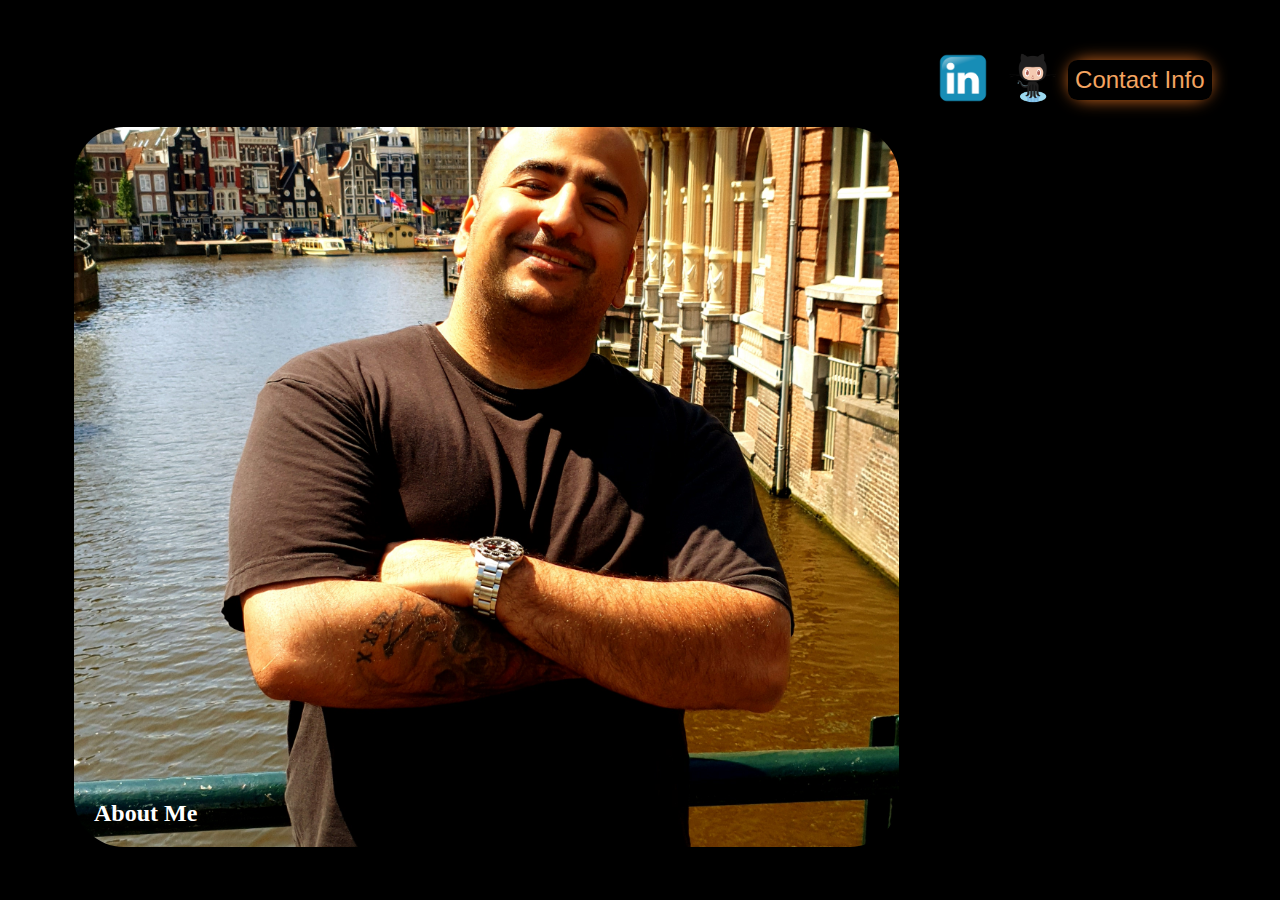
==== index.html @ 6e3f9f25 "fixed the styling in the body of contact info" ====
<!DOCTYPE html>
<html lang="en">
  <head>
    <meta charset="UTF-8" />
    <meta http-equiv="X-UA-Compatible" content="IE=edge" />
    <meta name="viewport" content="width=device-width, initial-scale=1.0" />
    <link
      rel="stylesheet"
      href="https://cdnjs.cloudflare.com/ajax/libs/font-awesome/5.15.2/css/all.min.css"
      integrity="sha512-HK5fgLBL+xu6dm/Ii3z4xhlSUyZgTT9tuc/hSrtw6uzJOvgRr2a9jyxxT1ely+B+xFAmJKVSTbpM/CuL7qxO8w=="
      crossorigin="anonymous"
    />
    <link rel="stylesheet" href="/style.css" />
    <title>Julius Alamarvdashti</title>
  </head>

  <body class="common">
    <nav>
      <span>
        <p class="title">Julius Alamarvdashti Front-End Developer</p></span
      >
      <div class="linkedin">
        <a
          href="https://www.linkedin.com/in/julius-alamarvdashti-38649270/"
          rel="noopener noreferrer"
          target="_blank"
          ><img id="linkedin" src="./images/linkedin.png" alt="facebook icon"
        /></a>
      </div>
      <div class="github">
        <a
          href="https://github.com/Julius-88"
          rel="noopener noreferrer"
          target="_blank"
          ><img id="github" src="./images/Octocat.png" alt="facebook icon"
        /></a>
      </div>
      <div>
        <div class="button-body">
          <button data-modal-target="#modal" class="contact">
            Contact Info
          </button>
        </div>
        <div class="modal" id="modal">
          <div class="modal-header">
            <div class="title">Contact Me!</div>
            <button data-close-button class="close-button">&times;</button>
          </div>
          <div class="modal-body">
            <p>Email:julius.soltani@gmail.com</p>
            <p>Phonenr: +46 761629927</p>
          </div>
        </div>
        <div id="overlay"></div>
      </div>
    </nav>
    <div class="container">
      <div id="firstCard" class="panel active">
        <a href="/pagetwo.html">
          <h3 class="about">About Me</h3>
        </a>
      </div>

      <div
        class="panel"
        style="
          background-image: url('https://usercontent.one/wp/switchbloggen.se/wp-content/uploads/2019/09/FF8-logo.jpg');
        "
      >
        <h3>Explore Final Fantasy 8 Remastered</h3>
      </div>

      <div
        class="panel"
        style="
          background-image: url('https://www.gannett-cdn.com/-mm-/ca90b2edf58f4081429715d837ea2a5431062f4f/c=290-0-1631-1008/local/-/media/2017/10/06/Reno/RGJ/636429102643416469-Final-Fantasy-XI.jpg?quality=50&width=640');
        "
      >
        <h3>Explore Final Fantasy 9 Remastered</h3>
      </div>

      <div
        class="panel"
        style="
          background-image: url('https://switchplayer.net/wp-content/uploads/2019/04/H2x1_NSwitch_FinalFantasyXX2HDRemaster_image1600w.jpg');
        "
      >
        <h3>Explore Final Fantasy X and X-2</h3>
      </div>
    </div>

    <script src="/script.js"></script>
  </body>
</html>
---- style.css ----
* {
  box-sizing: border-box;
  margin: 0;
  padding: 0;
}

.common {
  display: flex;
  flex-direction: column;
  align-items: center;
  justify-content: center;
  height: 100vh;
  overflow: hidden;
  background-color: black;
}

.container {
  display: flex;
  width: 90vw;
}

/*Panels*/
.panel {
  background-size: cover;
  background-position: center;
  background-repeat: no-repeat;
  height: 80vh;
  border-radius: 50px;
  color: rgb(173, 160, 218);
  cursor: pointer;
  flex: 0.5;
  margin: 10px;
  position: relative;
  transition: flex 0.7s ease-in;
}

.panel h3 {
  font-size: 24px;
  position: absolute;
  bottom: 20px;
  left: 20px;
  margin: 0;
  opacity: 0;
}

.panel.active {
  flex: 5;
}

.panel.active h3 {
  opacity: 1;
  transition: opacity 0.3s ease-in 0.4s;
}

@media (max-width: 480px) {
  .container {
    width: 100vw;
  }

  .panel:nth-of-type(4) {
    display: none;
  }
}

#firstCard {
  background-image: url("./images/profile.jpg");
}

.about {
  color: white;
}

nav {
  display: flex;
  justify-content: space-around;
  flex-direction: row;
  align-items: center;
}

/*Icons*/
#linkedin {
  width: 50px;
  height: 50px;
  margin: 10px;
}
#github {
  width: 50px;
  height: 50px;
  margin: 10px;
}

/*Title animation*/
.title {
  background-image: url(https://media.giphy.com/media/26BROrSHlmyzzHf3i/giphy.gif);
  color: transparent;
  -moz-background-clip: text;
  -webkit-background-clip: text;
  font-size: 50px;
  line-height: 0.75;
  margin: 10px 0;
}

/* Modal CSS */
.modal {
  position: fixed;
  top: 50%;
  left: 50%;
  transform: translate(-50%, -50%) scale(0);
  transition: 200ms ease-in-out;
  border: 1px solid black;
  border-radius: 10px;
  z-index: 10;
  background-color: white;
  width: 500px;
  max-width: 80%;
}

.modal.active {
  transform: translate(-50%, -50%) scale(1);
}

.modal-header {
  padding: 10px 15px;
  display: flex;
  justify-content: space-between;
  align-items: center;
  border-bottom: 1px solid black;
}

.modal-header .title {
  font-size: 1.25 rem;
  font-weight: bold;
}

.modal-header .close-button {
  cursor: pointer;
  border: none;
  outline: none;
  background: none;
  font-size: 1.25rem;
  font-weight: bold;
}

.modal-body {
  padding: 10px 15px;
  font-size: 1rem;
  font-weight: 500;
  font-family: Verdana, Geneva, Tahoma, sans-serif;
  font-style: italic;
}

#overlay {
  position: fixed;
  opacity: 0;
  transition: 200ms ease-in-out;
  top: 0;
  left: 0;
  right: 0;
  bottom: 0;
  background-color: rgba(0, 0, 0, 0.5);
  pointer-events: none;
  z-index: 9;
}

#overlay.active {
  pointer-events: all;
  opacity: 1;
}

/* Button */

/* :root {
  --clr-neon: hsl(317 100% 54%);
  --clr-bg: hsl(323 21% 16%);
} */

.button-body {
  /* background: green; */
  color: rgb(210, 105, 30);
  border-radius: 25px;
  box-shadow: inset 0 0 1em 0 rgb(210, 105, 30), 0 0 1em 0 rgb(210, 105, 30);
}

.contact {
  font-size: 1.5rem;
  cursor: pointer;
  text-decoration: none;
  /* border: blue 0.125em solid; */
  border-radius: 0.4em;
  border-style: none;
  padding: 0.25em 0.3em;
  background-color: black;
  animation: flicker 1.5s infinite alternate;
  color: rgb(244, 164, 96);
}

@keyframes flicker {
  0%,
  18%,
  22%,
  25%,
  53%,
  57%,
  100% {
    text-shadow: 0 0 7px rgb(176, 196, 222), 0 0 10px rgb(176, 196, 222),
      0 0 21px rgb(176, 196, 222), 0 0 42px rgb(70, 130, 180),
      0 0 82px rgb(70, 130, 180), 0 0 92px rgb(70, 130, 180),
      0 0 102px rgb(70, 130, 180), 0 0 151px rgb(70, 130, 180);
  }
  20%,
  24%,
  55% {
    text-shadow: none;
  }
}
/* .contact {
  cursor: pointer;
  outline: none;
  color: #fff;
  background-color: #8140d6;
  border: none;
  border-radius: 15px;
  box-shadow: 0 1px rgb(245, 26, 26);
  font-size: 24px;
}

.contact:hover {
  background-color: #3e8e41;
}

.contact:active {
  background-color: #3e8e41;
  box-shadow: 0 5px #666;
  transform: translateY(4px);
} */
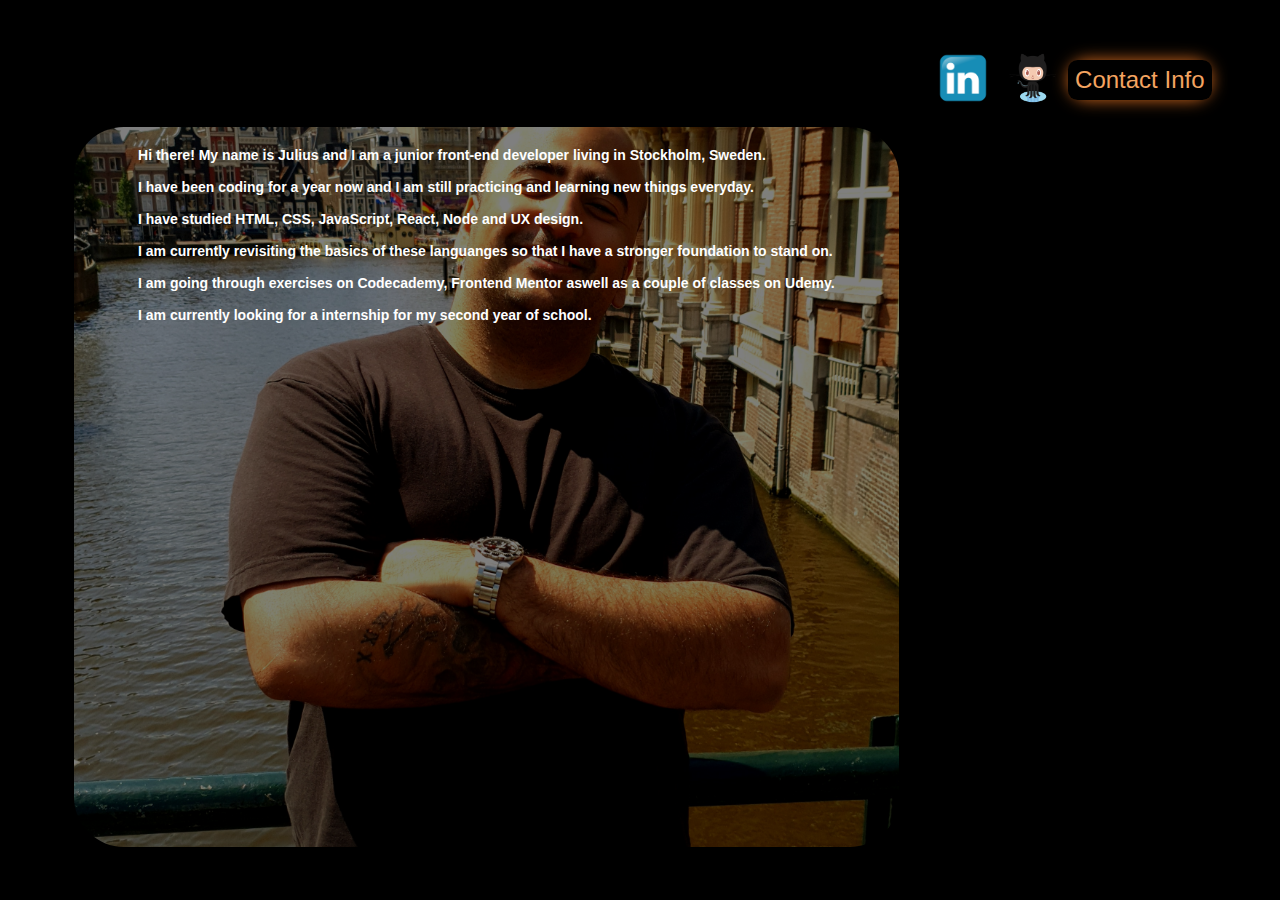
==== commit f5991515: "fixed the main text of my about page" ====
--- a/index.html
+++ b/index.html
@@ -56,9 +56,28 @@
     </nav>
     <div class="container">
       <div id="firstCard" class="panel active">
-        <a href="/pagetwo.html">
-          <h3 class="about">About Me</h3>
-        </a>
+        <!-- <a href="/pagetwo.html">
+          <h3 class="about">Click here to find out more about me!</h3>
+        </a> -->
+        <div class="about">
+          <p>
+            Hi there! My name is Julius and I am a junior front-end developer
+            living in Stockholm, Sweden. <br />
+            <br />
+            I have been coding for a year now and I am still practicing and
+            learning new things everyday. <br />
+            <br />
+            I have studied HTML, CSS, JavaScript, React, Node and UX design.
+            <br />
+            <br />
+            I am currently revisiting the basics of these languanges so that I
+            have a stronger foundation to stand on. <br /><br />
+            I am going through exercises on Codecademy, Frontend Mentor aswell
+            as a couple of classes on Udemy. <br /><br />
+            I am currently looking for a internship for my second year of
+            school.
+          </p>
+        </div>
       </div>
 
       <div
--- a/style.css
+++ b/style.css
@@ -67,9 +67,22 @@
 }
 
 .about {
+  width: 100%;
+  height: 100%;
+  background-color: rgba(0, 0, 0, 0.5);
+  font-family: Verdana, Geneva, Tahoma, sans-serif;
+  font-weight: 900;
+  font-size: 14px;
+}
+.about p {
+  display: flex;
+  flex-direction: inherit;
+  justify-content: space-around;
+  padding: 20px 10px;
+  height: 95%;
   color: white;
-}
-
+  overflow: hidden;
+}
 nav {
   display: flex;
   justify-content: space-around;
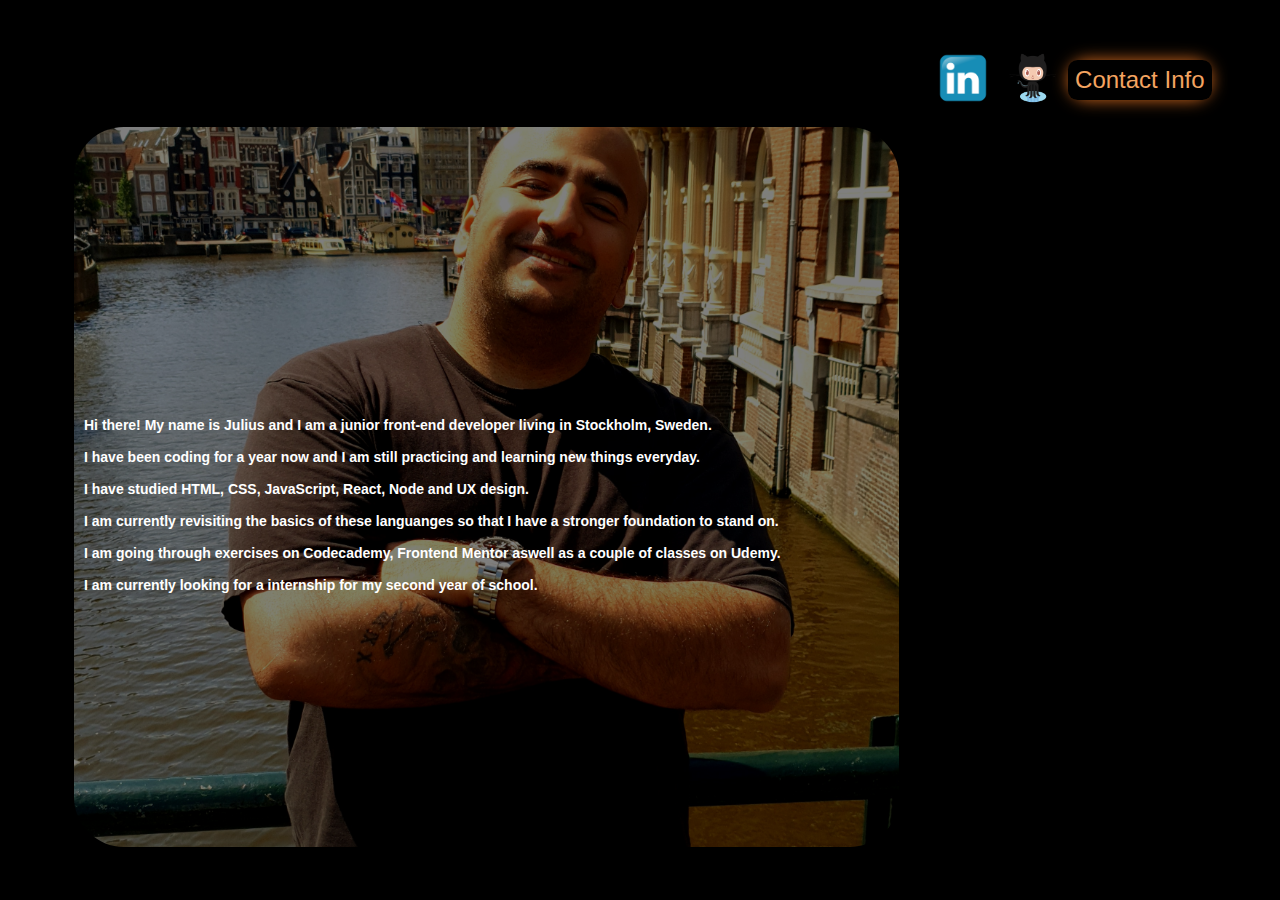
==== commit ae0c64c0: "added an emailing function" ====
--- a/index.html
+++ b/index.html
@@ -47,8 +47,35 @@
             <button data-close-button class="close-button">&times;</button>
           </div>
           <div class="modal-body">
-            <p>Email:julius.soltani@gmail.com</p>
-            <p>Phonenr: +46 761629927</p>
+            <form
+              action="https://formsubmit.co/julius.soltani@gmail.com"
+              method="POST"
+            >
+              <input type="text" name="_honey" style="display: none" />
+              <input type="text" name="name" required placeholder="Your Name" />
+
+              <input
+                type="email"
+                name="email"
+                required
+                placeholder="Email Address"
+              />
+              <br />
+              <br />
+              <input
+                type="hidden"
+                name="_next"
+                value="https://julius-soltani.netlify.app/thankyou.html"
+              />
+              <textarea
+                name="message"
+                id="message"
+                cols="30"
+                rows="10"
+              ></textarea>
+              <br />
+              <button type="submit">Send</button>
+            </form>
           </div>
         </div>
         <div id="overlay"></div>
--- a/style.css
+++ b/style.css
@@ -73,15 +73,19 @@
   font-family: Verdana, Geneva, Tahoma, sans-serif;
   font-weight: 900;
   font-size: 14px;
-}
+  display: flex;
+  align-items: flex-end;
+}
+
 .about p {
   display: flex;
-  flex-direction: inherit;
+  flex-direction: column;
   justify-content: space-around;
   padding: 20px 10px;
   height: 95%;
   color: white;
   overflow: hidden;
+  bottom: 0;
 }
 nav {
   display: flex;
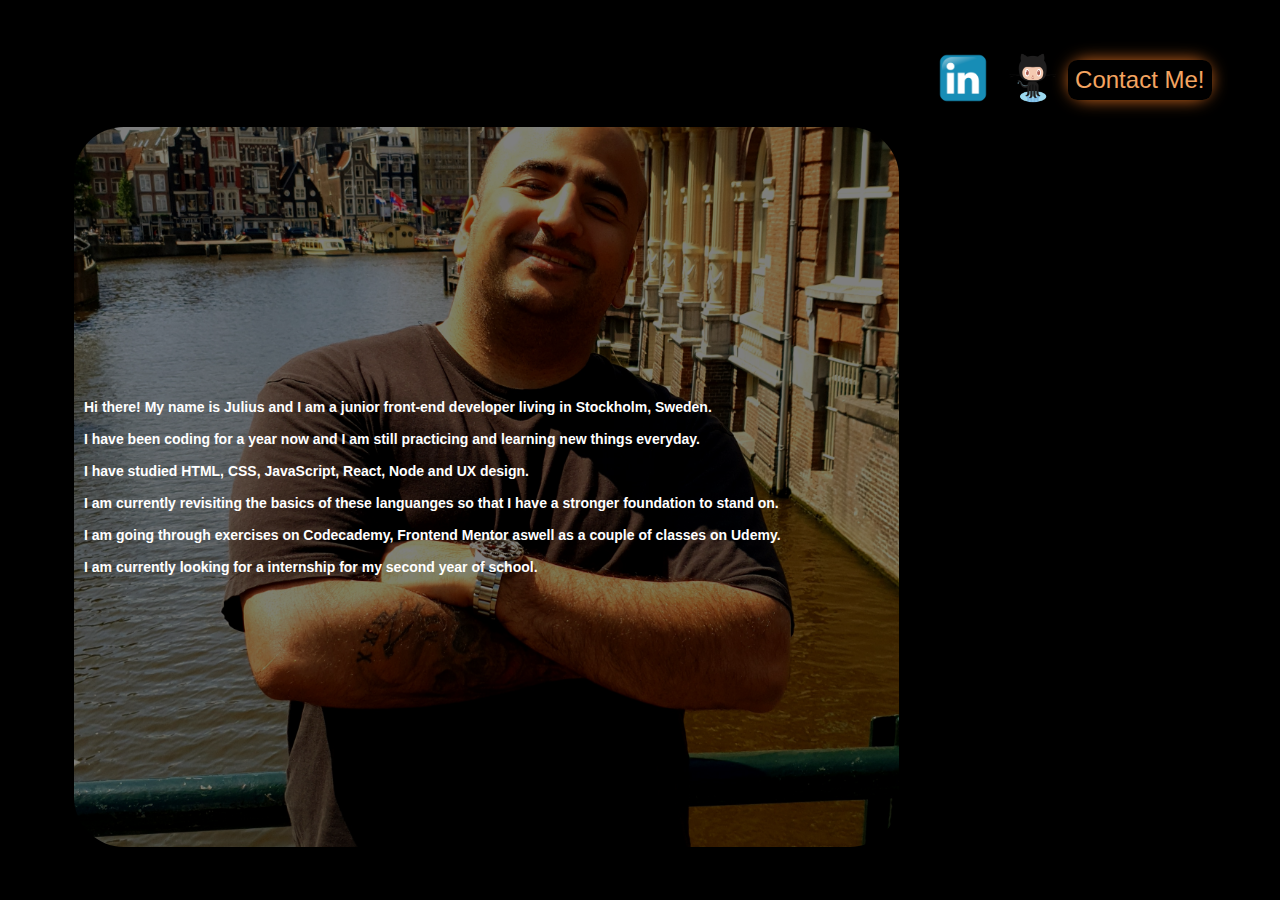
==== commit d92fc256: "fixed the content in the panel so that it disappears when inactive, styled the contact me module" ====
--- a/index.html
+++ b/index.html
@@ -38,43 +38,43 @@
       <div>
         <div class="button-body">
           <button data-modal-target="#modal" class="contact">
-            Contact Info
+            Contact Me!
           </button>
         </div>
         <div class="modal" id="modal">
           <div class="modal-header">
-            <div class="title">Contact Me!</div>
+            <div class="contact-two">Contact Me!</div>
             <button data-close-button class="close-button">&times;</button>
           </div>
           <div class="modal-body">
-            <form
-              action="https://formsubmit.co/julius.soltani@gmail.com"
-              method="POST"
-            >
-              <input type="text" name="_honey" style="display: none" />
-              <input type="text" name="name" required placeholder="Your Name" />
+            <form name="contact" data-netlify="true" method="POST">
+              <input
+                type="text"
+                class="name"
+                name="name"
+                required
+                placeholder="Your Name"
+              />
 
               <input
                 type="email"
                 name="email"
+                class="email"
                 required
                 placeholder="Email Address"
               />
               <br />
               <br />
-              <input
-                type="hidden"
-                name="_next"
-                value="https://julius-soltani.netlify.app/thankyou.html"
-              />
+
               <textarea
                 name="message"
                 id="message"
                 cols="30"
                 rows="10"
+                placeholder="Write your text here"
               ></textarea>
               <br />
-              <button type="submit">Send</button>
+              <button type="submit" class="second-button">Send</button>
             </form>
           </div>
         </div>
@@ -83,10 +83,7 @@
     </nav>
     <div class="container">
       <div id="firstCard" class="panel active">
-        <!-- <a href="/pagetwo.html">
-          <h3 class="about">Click here to find out more about me!</h3>
-        </a> -->
-        <div class="about">
+        <div class="content">
           <p>
             Hi there! My name is Julius and I am a junior front-end developer
             living in Stockholm, Sweden. <br />
@@ -113,7 +110,9 @@
           background-image: url('https://usercontent.one/wp/switchbloggen.se/wp-content/uploads/2019/09/FF8-logo.jpg');
         "
       >
-        <h3>Explore Final Fantasy 8 Remastered</h3>
+        <div class="content">
+          <h3>Explore Final Fantasy 8 Remastered</h3>
+        </div>
       </div>
 
       <div
@@ -122,7 +121,9 @@
           background-image: url('https://www.gannett-cdn.com/-mm-/ca90b2edf58f4081429715d837ea2a5431062f4f/c=290-0-1631-1008/local/-/media/2017/10/06/Reno/RGJ/636429102643416469-Final-Fantasy-XI.jpg?quality=50&width=640');
         "
       >
-        <h3>Explore Final Fantasy 9 Remastered</h3>
+        <div class="content">
+          <h3>Explore Final Fantasy 9 Remastered</h3>
+        </div>
       </div>
 
       <div
@@ -131,10 +132,24 @@
           background-image: url('https://switchplayer.net/wp-content/uploads/2019/04/H2x1_NSwitch_FinalFantasyXX2HDRemaster_image1600w.jpg');
         "
       >
-        <h3>Explore Final Fantasy X and X-2</h3>
+        <div class="content">
+          <h3>Explore Final Fantasy X and X-2</h3>
+        </div>
       </div>
     </div>
 
     <script src="/script.js"></script>
   </body>
 </html>
+
+<!-- codes that work only if im using formsubmit, saving for future customization -->
+<!-- action="https://formsubmit.co/julius.soltani@gmail.com" -->
+<!-- <input type="text" name="_honey" style="display: none" /> -->
+<!-- <a href="/pagetwo.html">
+          <h3 class="about">Click here to find out more about me!</h3>
+        </a> -->
+<!-- <input
+                type="hidden"
+                name="_next"
+                value="https://julius-soltani.netlify.app/thankyou.html"
+              /> -->
--- a/style.css
+++ b/style.css
@@ -34,6 +34,15 @@
   transition: flex 0.7s ease-in;
 }
 
+.content {
+  font-family: Verdana, Geneva, Tahoma, sans-serif;
+  font-weight: 900;
+  font-size: 14px;
+  display: flex;
+  align-items: flex-end;
+  width: 100%;
+  height: 100%;
+}
 .panel h3 {
   font-size: 24px;
   position: absolute;
@@ -43,41 +52,7 @@
   opacity: 0;
 }
 
-.panel.active {
-  flex: 5;
-}
-
-.panel.active h3 {
-  opacity: 1;
-  transition: opacity 0.3s ease-in 0.4s;
-}
-
-@media (max-width: 480px) {
-  .container {
-    width: 100vw;
-  }
-
-  .panel:nth-of-type(4) {
-    display: none;
-  }
-}
-
-#firstCard {
-  background-image: url("./images/profile.jpg");
-}
-
-.about {
-  width: 100%;
-  height: 100%;
-  background-color: rgba(0, 0, 0, 0.5);
-  font-family: Verdana, Geneva, Tahoma, sans-serif;
-  font-weight: 900;
-  font-size: 14px;
-  display: flex;
-  align-items: flex-end;
-}
-
-.about p {
+.content p {
   display: flex;
   flex-direction: column;
   justify-content: space-around;
@@ -86,7 +61,34 @@
   color: white;
   overflow: hidden;
   bottom: 0;
-}
+  opacity: 0;
+}
+.panel.active {
+  flex: 5;
+}
+
+.panel.active h3 {
+  opacity: 1;
+  transition: opacity 0.3s ease-in 0.4s;
+}
+.panel.active p {
+  opacity: 1;
+  transition: opacity 0.3s ease-in 0.4s;
+  width: 100%;
+  height: 100%;
+  background-color: rgba(0, 0, 0, 0.5);
+}
+
+@media (max-width: 480px) {
+  .container {
+    width: 100vw;
+  }
+}
+
+#firstCard {
+  background-image: url("./images/profile.jpg");
+}
+
 nav {
   display: flex;
   justify-content: space-around;
@@ -100,10 +102,16 @@
   height: 50px;
   margin: 10px;
 }
+#linkedin:hover {
+  vertical-align: bottom;
+}
 #github {
   width: 50px;
   height: 50px;
   margin: 10px;
+}
+#github:hover {
+  vertical-align: middle;
 }
 
 /*Title animation*/
@@ -116,6 +124,12 @@
   line-height: 0.75;
   margin: 10px 0;
 }
+/* @keyframes pulsate {
+  50% {
+    text-shadow: 0 0 4px #fff, 0 0 11px #fff, 0 0 19px #fff, 0 0 40px #f09,
+      0 0 80px #f09, 0 0 90px #f09, 0 0 100px #f09, 0 0 150px #f09;
+  }
+} */
 
 /* Modal CSS */
 .modal {
@@ -166,6 +180,45 @@
   font-style: italic;
 }
 
+.contact-two {
+  font-family: Verdana, Geneva, Tahoma, sans-serif;
+  font-weight: 600;
+  font-size: 20px;
+}
+.name {
+  border: none;
+  border-bottom: 2px solid rgba(0, 0, 0, 0.12);
+}
+.email {
+  border: none;
+  border-bottom: 2px solid rgba(0, 0, 0, 0.12);
+}
+#message {
+  border: none;
+  border-bottom: 2px solid rgba(0, 0, 0, 0.12);
+  max-width: 100%;
+  width: 100%;
+}
+textarea {
+  font-family: Verdana, Geneva, Tahoma, sans-serif;
+}
+textarea:focus {
+  outline: none;
+}
+input:focus {
+  outline: none;
+}
+.second-button {
+  padding: 5px 30px;
+  border-radius: 10px;
+  background: none;
+  transition: 0.8s;
+}
+.second-button:hover {
+  background: rgb(10, 73, 18);
+  color: white;
+}
+
 #overlay {
   position: fixed;
   opacity: 0;
@@ -196,6 +249,10 @@
   color: rgb(210, 105, 30);
   border-radius: 25px;
   box-shadow: inset 0 0 1em 0 rgb(210, 105, 30), 0 0 1em 0 rgb(210, 105, 30);
+}
+
+.button-body:hover {
+  box-shadow: 0 0 1px rgb(0 0 0 / 0%);
 }
 
 .contact {
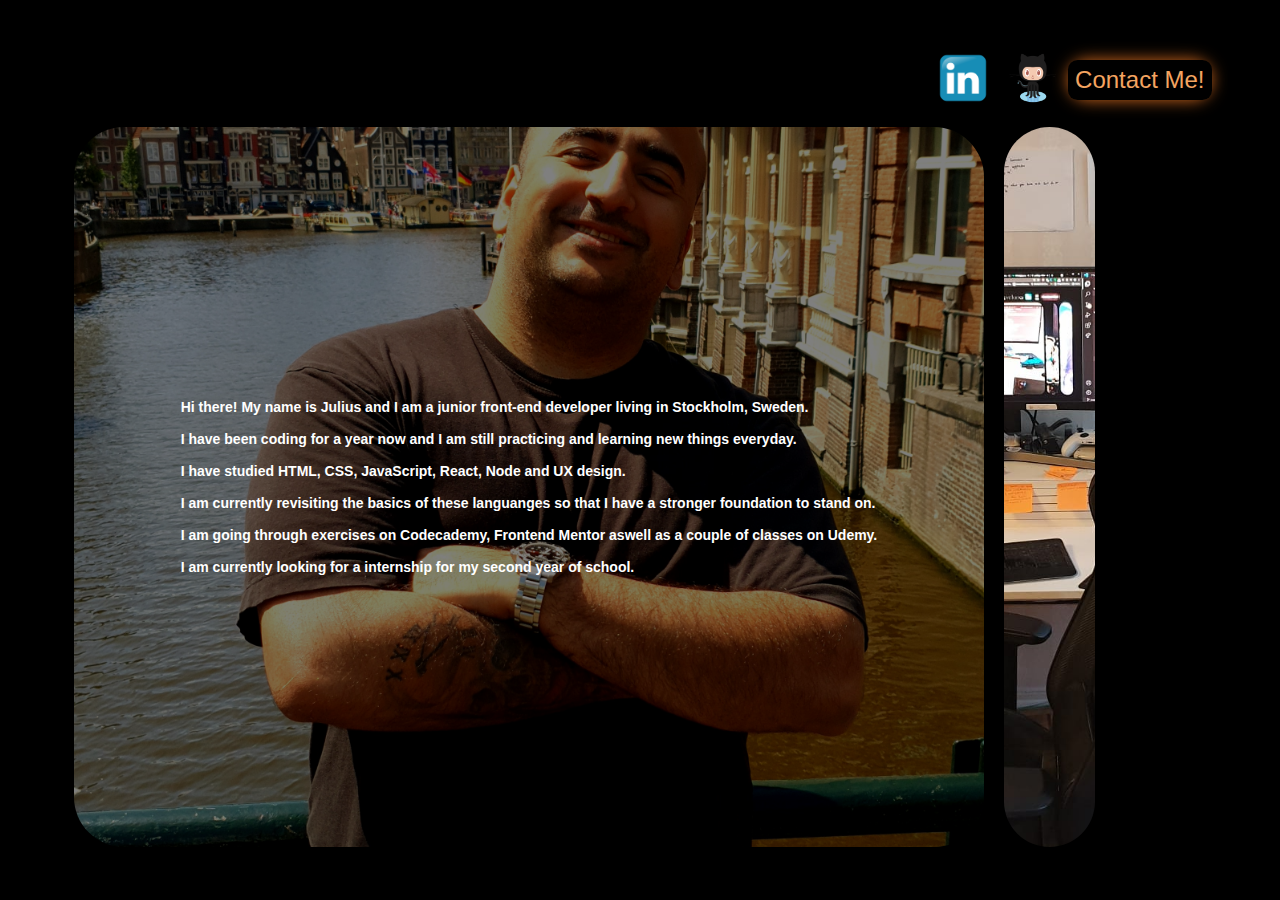
==== commit ca6dae9e: "added my projects to the second slide" ====
--- a/index.html
+++ b/index.html
@@ -27,7 +27,7 @@
           ><img id="linkedin" src="./images/linkedin.png" alt="facebook icon"
         /></a>
       </div>
-      <div class="github">
+      <div>
         <a
           href="https://github.com/Julius-88"
           rel="noopener noreferrer"
@@ -48,22 +48,24 @@
           </div>
           <div class="modal-body">
             <form name="contact" data-netlify="true" method="POST">
-              <input
-                type="text"
-                class="name"
-                name="name"
-                required
-                placeholder="Your Name"
-              />
-
-              <input
-                type="email"
-                name="email"
-                class="email"
-                required
-                placeholder="Email Address"
-              />
-              <br />
+              <div class="labels">
+                <input
+                  type="text"
+                  class="name"
+                  name="name"
+                  required
+                  placeholder="Your Name"
+                />
+
+                <input
+                  type="email"
+                  name="email"
+                  class="email"
+                  required
+                  placeholder="Email Address"
+                />
+              </div>
+
               <br />
 
               <textarea
@@ -74,7 +76,9 @@
                 placeholder="Write your text here"
               ></textarea>
               <br />
-              <button type="submit" class="second-button">Send</button>
+              <div class="button-padding">
+                <button type="submit" class="second-button">Send</button>
+              </div>
             </form>
           </div>
         </div>
@@ -104,14 +108,156 @@
         </div>
       </div>
 
-      <div
-        class="panel"
-        style="
-          background-image: url('https://usercontent.one/wp/switchbloggen.se/wp-content/uploads/2019/09/FF8-logo.jpg');
-        "
-      >
+      <div id="secondCard" class="panel">
         <div class="content">
-          <h3>Explore Final Fantasy 8 Remastered</h3>
+          <h3>Projects</h3>
+          <a
+            href="https://pricing-panel-julius.netlify.app/"
+            target="_blank"
+            rel="noopener noreferrer"
+          >
+            <img
+              src="./images/firstproject.JPG"
+              alt="image of my first project"
+              class="secondimg"
+            />
+            <p>
+              My first project
+              <img
+                src="./images/html logo.png"
+                class="logohtml"
+                alt="image of the html languange"
+              />
+              <img
+                src="./images/css loggo.png"
+                class="logocss"
+                alt="image of the css languange"
+              />
+            </p>
+          </a>
+
+          <a
+            href="https://photo-site-tutorial.netlify.app/"
+            target="_blank"
+            rel="noreferrer noopener"
+          >
+            <img
+              src="./images/secondproject.JPG"
+              alt="image of my second project"
+              class="thirdimg" />
+            <p>
+              My second project
+              <img
+                src="./images/html logo.png"
+                class="logohtml"
+                alt="image of the html languange"
+              />
+
+              <img
+                src="./images/css loggo.png"
+                class="logocss"
+                alt="image of the css languange"
+              /></p
+          ></a>
+          <a
+            href="https://juliusportfolio.netlify.app/"
+            target="_blank"
+            rel="noopener noreferrer"
+          >
+            <img
+              src="./images/myfirstportfolio.JPG"
+              class="portfolio"
+              alt="my first portfolio" />
+            <p>
+              My first portfolio
+              <img
+                src="./images/html logo.png"
+                class="logohtml"
+                alt="image of the html languange"
+              />
+              <img
+                src="./images/css loggo.png"
+                class="logocss"
+                alt="image of the css languange"
+              />
+              <img
+                src="./images/js4.png"
+                class="logojs"
+                alt="image of the JavaScript languange"
+              />
+              <img
+                src="./images/react4-removebg-preview.png"
+                class="logoreact"
+                alt="image of the react languange"
+              /></p
+          ></a>
+          <a
+            href="http://cvirus.surge.sh/"
+            target="_blank"
+            rel="noopener noreferrer"
+          >
+            <img
+              src="./images/covidtrack.JPG"
+              alt="a picture of our covid tracker webpage"
+              class="covid"
+            />
+            <p>
+              Group Project: Covid Tracker
+
+              <img
+                src="./images/html logo.png"
+                class="logohtml"
+                alt="image of the html languange"
+              />
+              <img
+                src="./images/css loggo.png"
+                class="logocss"
+                alt="image of the css languange"
+              />
+              <img
+                src="./images/js4.png"
+                class="logojs"
+                alt="image of the JavaScript languange"
+              />
+              <img
+                src="./images/react4-removebg-preview.png"
+                class="logoreact"
+                alt="image of the react languange"
+              />
+            </p>
+          </a>
+          <div class="github">
+            <img
+              src="./images/Best-Code-and-Text-Editors.png"
+              alt="picture of codes"
+              class="githubpic"
+            />
+            <h2>Github codes</h2>
+            <a
+              href="https://github.com/Julius-88/pricing-panel"
+              target="_blank"
+              rel="noreferrer noopener"
+              >My first project</a
+            >
+            <a
+              href="https://github.com/Julius-88/Photo-Blog"
+              target="_blank"
+              rel="noreferrer noopener"
+              >My second project</a
+            >
+            <a
+              href="https://github.com/Julius-88/my-portfolio"
+              target="_blank"
+              rel="noreferrer noopener"
+              >My first portfolio</a
+            >
+            <a
+              href="https://github.com/negin1/fe20tp2_bev_10"
+              target="_blank"
+              rel="noreferrer noopener"
+              >Covid Tracker</a
+            >
+          </div>
         </div>
       </div>
 
@@ -126,7 +272,7 @@
         </div>
       </div>
 
-      <div
+      <!-- <div
         class="panel"
         style="
           background-image: url('https://switchplayer.net/wp-content/uploads/2019/04/H2x1_NSwitch_FinalFantasyXX2HDRemaster_image1600w.jpg');
@@ -135,7 +281,7 @@
         <div class="content">
           <h3>Explore Final Fantasy X and X-2</h3>
         </div>
-      </div>
+      </div> -->
     </div>
 
     <script src="/script.js"></script>
--- a/style.css
+++ b/style.css
@@ -39,9 +39,12 @@
   font-weight: 900;
   font-size: 14px;
   display: flex;
-  align-items: flex-end;
+  align-items: flex-start;
+  justify-content: space-evenly;
+  flex-wrap: wrap;
   width: 100%;
   height: 100%;
+  overflow: hidden;
 }
 .panel h3 {
   font-size: 24px;
@@ -55,7 +58,7 @@
 .content p {
   display: flex;
   flex-direction: column;
-  justify-content: space-around;
+  justify-content: center;
   padding: 20px 10px;
   height: 95%;
   color: white;
@@ -63,6 +66,28 @@
   bottom: 0;
   opacity: 0;
 }
+
+.github {
+  display: flex;
+  flex-direction: column;
+  color: white;
+  background-image: url("./images/Best-Code-and-Text-Editors.png");
+}
+.github a {
+  color: white;
+  text-decoration: none;
+  background-color: rgb(0, 0, 0, 0.5);
+  font-family: Verdana, Geneva, Tahoma, sans-serif;
+  letter-spacing: 2px;
+}
+.panel a {
+  opacity: 0;
+  pointer-events: none;
+}
+.panel.active a {
+  opacity: 1;
+  pointer-events: visible;
+}
 .panel.active {
   flex: 5;
 }
@@ -77,6 +102,54 @@
   width: 100%;
   height: 100%;
   background-color: rgba(0, 0, 0, 0.5);
+  display: flex;
+  flex-direction: row;
+  align-items: center;
+}
+.githubpic {
+  object-fit: scale-down;
+  width: 100%;
+  height: 150px;
+}
+.secondimg {
+  object-fit: scale-down;
+  width: 100%;
+  height: 150px;
+}
+.thirdimg {
+  object-fit: scale-down;
+  width: 100%;
+  height: 150px;
+}
+.portfolio {
+  object-fit: scale-down;
+  width: 100%;
+  height: 150px;
+}
+.covid {
+  object-fit: scale-down;
+  width: 100%;
+  height: 150px;
+}
+.logohtml {
+  object-fit: scale-down;
+  width: 30px;
+  height: 30px;
+}
+.logocss {
+  object-fit: scale-down;
+  width: 30px;
+  height: 30px;
+}
+.logojs {
+  object-fit: scale-down;
+  width: 30px;
+  height: 30px;
+}
+.logoreact {
+  object-fit: scale-down;
+  width: 30px;
+  height: 30px;
 }
 
 @media (max-width: 480px) {
@@ -87,6 +160,10 @@
 
 #firstCard {
   background-image: url("./images/profile.jpg");
+}
+
+#secondCard {
+  background-image: url("./images/skrivbordtre.jpeg");
 }
 
 nav {
@@ -188,10 +265,15 @@
 .name {
   border: none;
   border-bottom: 2px solid rgba(0, 0, 0, 0.12);
+  border-radius: 10px;
 }
 .email {
   border: none;
   border-bottom: 2px solid rgba(0, 0, 0, 0.12);
+  border-radius: 10px;
+}
+:placeholder-shown {
+  text-align: center;
 }
 #message {
   border: none;
@@ -201,24 +283,35 @@
 }
 textarea {
   font-family: Verdana, Geneva, Tahoma, sans-serif;
+  border-radius: 10px;
 }
 textarea:focus {
   outline: none;
 }
 input:focus {
   outline: none;
+}
+.labels {
+  padding: 0px 50px;
 }
 .second-button {
   padding: 5px 30px;
   border-radius: 10px;
   background: none;
   transition: 0.8s;
+  color: aliceblue;
 }
 .second-button:hover {
   background: rgb(10, 73, 18);
   color: white;
 }
-
+.button-padding {
+  padding-left: 11em;
+}
+
+.modal {
+  animation: bgcolor 20s infinite alternate;
+}
 #overlay {
   position: fixed;
   opacity: 0;
@@ -287,6 +380,27 @@
     text-shadow: none;
   }
 }
+@keyframes bgcolor {
+  0% {
+    background-color: aliceblue;
+  }
+  20% {
+    background-color: rgb(13, 99, 175);
+  }
+  40% {
+    background-color: rgb(61, 21, 155);
+  }
+  60% {
+    background-color: rgb(134, 24, 161);
+  }
+  80% {
+    background-color: rgb(194, 29, 29);
+  }
+  100% {
+    background-color: rgb(78, 211, 26);
+  }
+}
+
 /* .contact {
   cursor: pointer;
   outline: none;
@@ -306,4 +420,4 @@
   background-color: #3e8e41;
   box-shadow: 0 5px #666;
   transform: translateY(4px);
-} */
+} */ ;
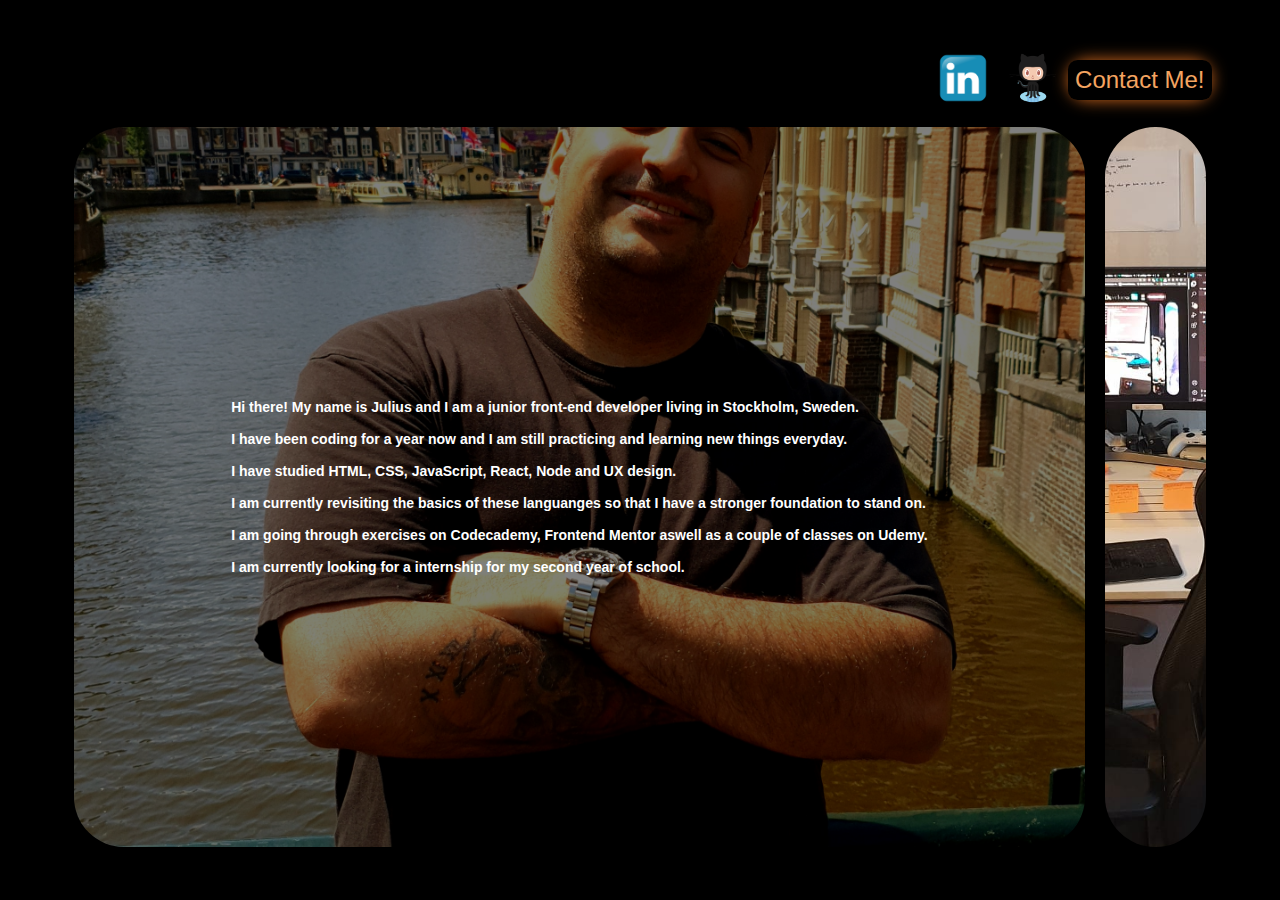
==== commit dcb66ad2: "removed the last panel and changed the title text" ====
--- a/index.html
+++ b/index.html
@@ -261,7 +261,7 @@
         </div>
       </div>
 
-      <div
+      <!-- <div
         class="panel"
         style="
           background-image: url('https://www.gannett-cdn.com/-mm-/ca90b2edf58f4081429715d837ea2a5431062f4f/c=290-0-1631-1008/local/-/media/2017/10/06/Reno/RGJ/636429102643416469-Final-Fantasy-XI.jpg?quality=50&width=640');
@@ -270,7 +270,7 @@
         <div class="content">
           <h3>Explore Final Fantasy 9 Remastered</h3>
         </div>
-      </div>
+      </div> -->
 
       <!-- <div
         class="panel"
--- a/style.css
+++ b/style.css
@@ -53,6 +53,8 @@
   left: 20px;
   margin: 0;
   opacity: 0;
+  color: aliceblue;
+  font-family: Verdana, Geneva, Tahoma, sans-serif;
 }
 
 .content p {
